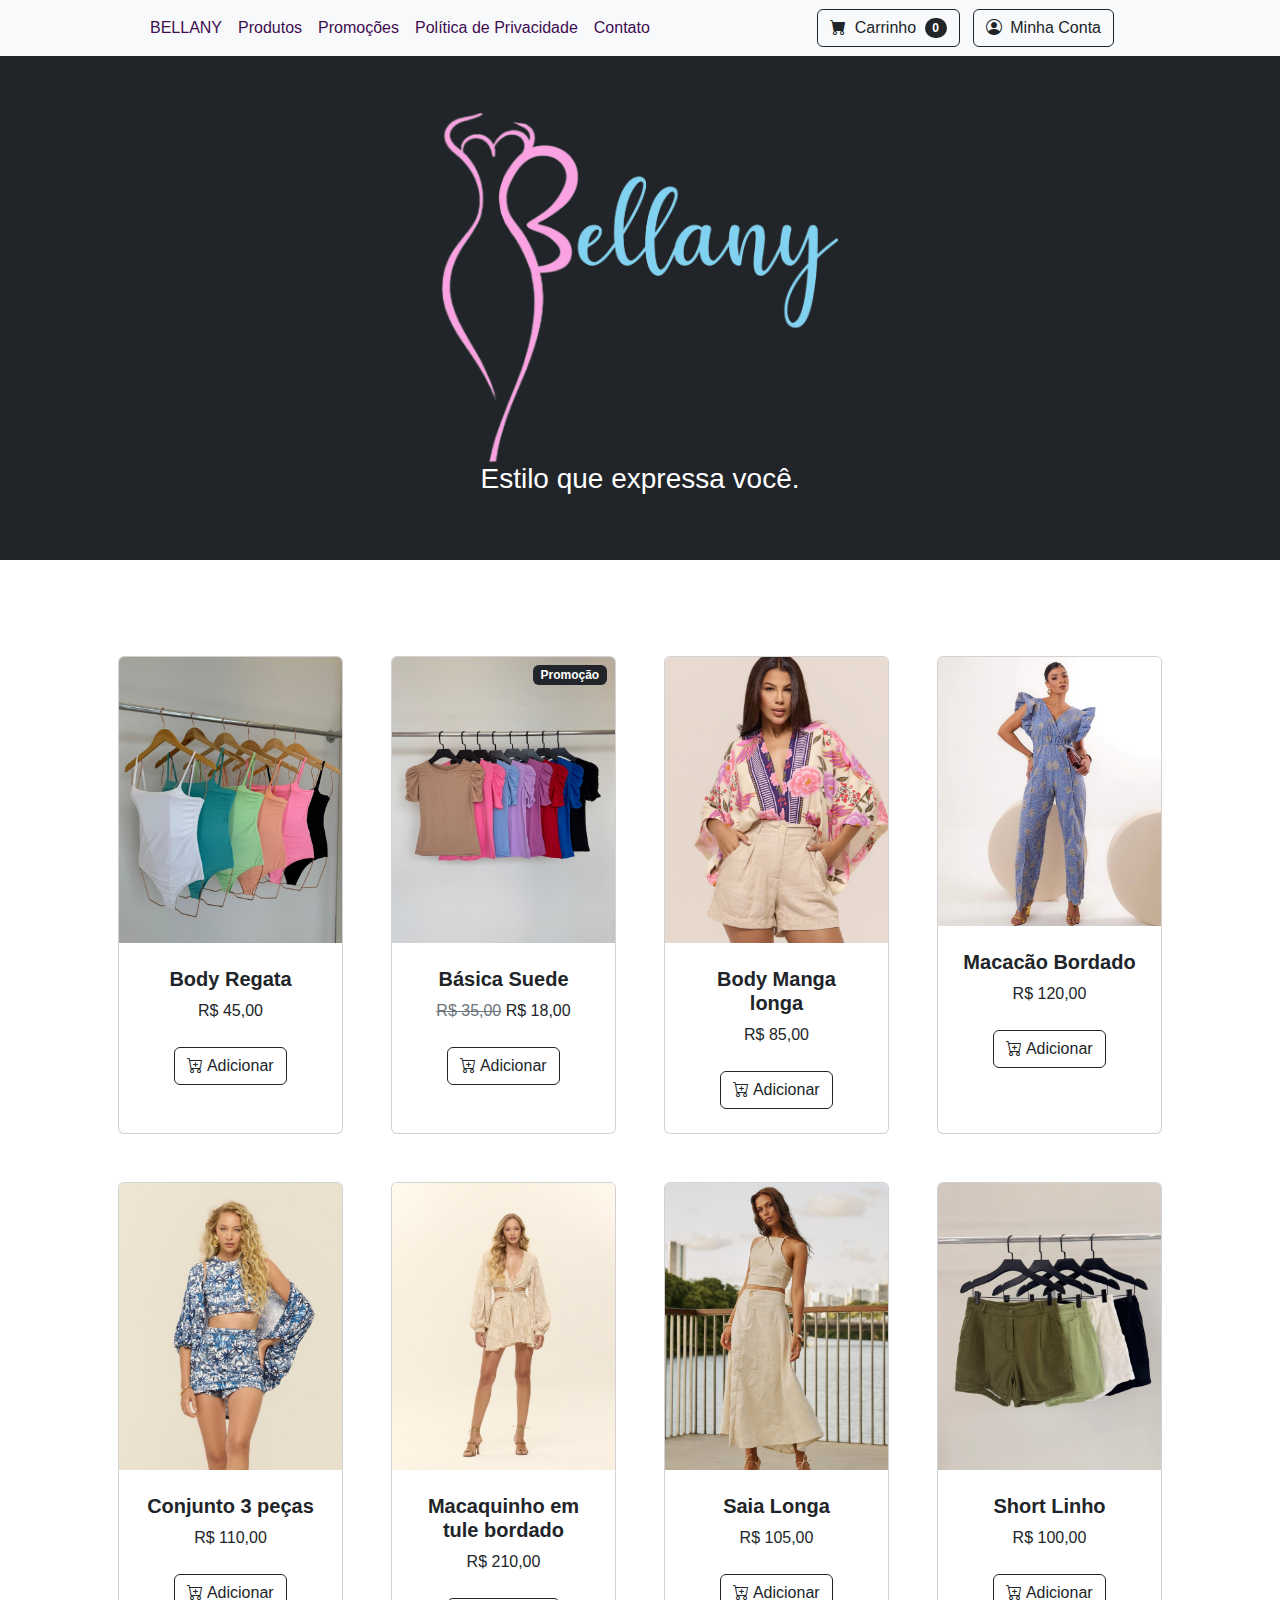
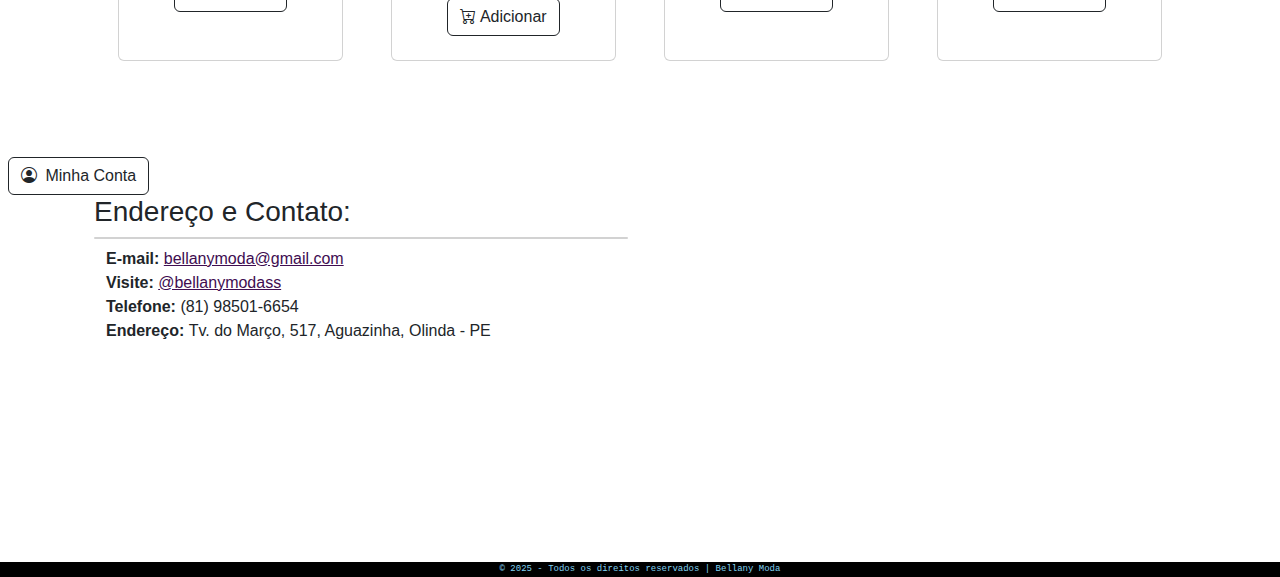
==== Atividade2PWA/index.html @ c87d1834 "Add files via upload" ====
<!DOCTYPE html>
<html lang="pt-br">

<head>
    <title>Bellany</title>
    <meta charset="utf-8" />
    <meta name="viewport" content="width=device-width, initial-scale=1, shrink-to-fit=no" />
    <meta name="description" content="" />
    <meta name="author" content="" />
    
    <!-- Favicon-->
    <link rel="icon" type="image/x-icon" href="assets/bag-heart.svg" />
    <!-- Bootstrap icons-->
    <link href="https://cdn.jsdelivr.net/npm/bootstrap-icons@1.5.0/font/bootstrap-icons.css" rel="stylesheet" />
    <!-- Core theme CSS (includes Bootstrap)-->
    <link href="css/styles.css" rel="stylesheet" />
</head>

<body>
    <!-- Navbar -->
    <nav class="navbar navbar-expand-lg navbar-light bg-light">
        <div class="container px-4 px-lg-5">
            <button class="navbar-toggler" type="button" data-bs-toggle="collapse"
                data-bs-target="#navbarSupportedContent" aria-controls="navbarSupportedContent" aria-expanded="false"
                aria-label="Toggle navigation">
                <span class="navbar-toggler-icon"></span>
            </button>
            <div class="collapse navbar-collapse" id="navbarSupportedContent">
                <ul class="navbar-nav me-auto mb-2 mb-lg-0 ms-lg-4">
                    <li class="nav-item">
                        <a class="nav-link" href="index.html">BELLANY</a>
                    </li>
                    <li class="nav-item">
                        <a class="nav-link" href="index.html#produtos">Produtos</a>
                    </li>
                    <li class="nav-item">
                        <a class="nav-link" href="promocoes.html">Promoções</a>
                    </li>
                    <li class="nav-item">
                        <a class="nav-link" href="politica.html">Política de Privacidade</a>
                    </li>
                    <li class="nav-item">
                        <a class="nav-link" href="contato.html">Contato</a>
                    </li>
                </ul>
                <form class="d-flex me-5" style="gap: 5px">
                    <button class="btn btn-outline-dark" type="button" data-bs-toggle="modal"
                        data-bs-target="#cartModal">
                        <i class="bi-cart-fill me-1"></i>
                        Carrinho
                        <span id="cart-count" class="badge bg-dark text-white ms-1 rounded-pill">0</span>
                    </button>
                    <button class="btn btn-outline-dark ms-2" type="button" data-bs-toggle="modal"
                        data-bs-target="#accountModal">
                        <i class="bi-person-circle me-1"></i>
                        Minha Conta
                    </button>
                </form>
            </div>
        </div>
    </nav>

    <!-- Header-->
    <header class="bg-dark py-5">
        <div class="container px-6 px-lg-5 py-2">
            <div class="text-center text-white">
                <img src="imgs/Bellany.png" alt="Bellany" class="img-fluid" style="max-height: 350px;">
                <h3>Estilo que expressa você.</h3>
            </div>
        </div>
    </header>

    <!-- Product Section -->
    <section class="py-5">
        <div class="container px-4 px-lg-5 mt-5">
            <div class="row gx-4 gx-lg-5 row-cols-2 row-cols-md-3 row-cols-xl-4 justify-content-center">

                <!-- Product Card 1 -->
                <div class="col mb-5">
                    <div class="card h-100">
                        <!-- Link para detalhes do produto -->
                        <a href="produto-detalhado.html?id=1" style="text-decoration: none; color: inherit;">
                            <img class="card-img-top" src="imgs/BodyLiso.jpeg" alt="Body Regata" />
                            <div class="card-body p-4">
                                <div class="text-center">
                                    <h5 class="fw-bolder">Body Regata</h5>
                                    R$ 45,00
                                </div>
                            </div>
                        </a>
                        <div class="card-footer p-4 pt-0 border-top-0 bg-transparent">
                            <div class="text-center">
                                <button class="btn btn-outline-dark mt-auto add-to-cart" data-product="Body Regata"
                                    data-price="R$ 45,00" data-image="imgs/BodyLiso.jpeg">
                                    <i class="bi bi-cart-plus"></i> Adicionar
                                </button>
                            </div>
                        </div>
                    </div>
                </div>

                <!-- Product Card 2 -->
                <div class="col mb-5">
                    <div class="card h-100">
                        <div class="badge bg-dark text-white position-absolute" style="top: 0.5rem; right: 0.5rem">
                            Promoção</div>
                        <a href="produto-detalhado.html?id=2" style="text-decoration: none; color: inherit;">
                            <img class="card-img-top" src="imgs/BasicaSuede.jpeg" alt="Básica Suede" />
                            <div class="card-body p-4">
                                <div class="text-center">
                                    <h5 class="fw-bolder">Básica Suede</h5>
                                    <span class="text-muted text-decoration-line-through">R$ 35,00</span>
                                    R$ 18,00
                                </div>
                            </div>
                        </a>
                        <div class="card-footer p-4 pt-0 border-top-0 bg-transparent">
                            <div class="text-center">
                                <button class="btn btn-outline-dark mt-auto add-to-cart" data-product="Básica Suede"
                                    data-price="R$ 18,00" data-image="imgs/BasicaSuede.jpeg">
                                    <i class="bi bi-cart-plus"></i> Adicionar
                                </button>
                            </div>
                        </div>
                    </div>
                </div>

                <!-- Product Card 3 -->
                <div class="col mb-5">
                    <div class="card h-100">
                        <a href="produto-detalhado.html?id=3" style="text-decoration: none; color: inherit;">
                            <img class="card-img-top" src="imgs/BodyEstampado1.jpeg" alt="Body Estampado" />
                            <div class="card-body p-4">
                                <div class="text-center">
                                    <h5 class="fw-bolder">Body Manga longa</h5>
                                    R$ 85,00
                                </div>
                            </div>
                        </a>
                        <div class="card-footer p-4 pt-0 border-top-0 bg-transparent">
                            <div class="text-center">
                                <button class="btn btn-outline-dark mt-auto add-to-cart" data-product="Body Manga longa"
                                    data-price="R$ 85,00" data-image="imgs/BodyEstampado1.jpeg">
                                    <i class="bi bi-cart-plus"></i> Adicionar
                                </button>
                            </div>
                        </div>
                    </div>
                </div>

                <!-- Product Card 4 -->
                <div class="col mb-5">
                    <div class="card h-100">
                        <a href="produto-detalhado.html?id=4" style="text-decoration: none; color: inherit;">
                            <img class="card-img-top" src="imgs/MacacaoBordado.jpg" alt="Macacão" />
                            <div class="card-body p-4">
                                <div class="text-center">
                                    <h5 class="fw-bolder">Macacão Bordado</h5>
                                    R$ 120,00
                                </div>
                            </div>
                        </a>
                        <div class="card-footer p-4 pt-0 border-top-0 bg-transparent">
                            <div class="text-center">
                                <button class="btn btn-outline-dark mt-auto add-to-cart" data-product="Macacão"
                                    data-price="R$ 120,00" data-image="imgs/MacacaoBordadojpeg">
                                    <i class="bi bi-cart-plus"></i> Adicionar
                                </button>
                            </div>
                        </div>
                    </div>
                </div>

                <!-- Product Card 5 -->
                <div class="col mb-5">
                    <div class="card h-100">
                        <a href="produto-detalhado.html?id=5" style="text-decoration: none; color: inherit;">
                            <img class="card-img-top" src="imgs/Conjunto1.jpeg" alt="Conjunto 3 peças" />
                            <div class="card-body p-4">
                                <div class="text-center">
                                    <h5 class="fw-bolder">Conjunto 3 peças</h5>
                                    R$ 110,00
                                </div>
                            </div>
                        </a>
                        <div class="card-footer p-4 pt-0 border-top-0 bg-transparent">
                            <div class="text-center">
                                <button class="btn btn-outline-dark mt-auto add-to-cart" data-product="Conjunto 3 peças"
                                    data-price="R$ 110,00" data-image="imgs/Conjunto1.jpeg">
                                    <i class="bi bi-cart-plus"></i> Adicionar
                                </button>
                            </div>
                        </div>
                    </div>
                </div>

                <!-- Product Card 6 -->
                <div class="col mb-5">
                    <div class="card h-100">
                        <a href="produto-detalhado.html?id=6" style="text-decoration: none; color: inherit;">
                            <img class="card-img-top" src="imgs/MacaquinhoTule.jpeg" alt="Macaquinho Tule" />
                            <div class="card-body p-4">
                                <div class="text-center">
                                    <h5 class="fw-bolder">Macaquinho em tule bordado</h5>
                                    R$ 210,00
                                </div>
                            </div>
                        </a>
                        <div class="card-footer p-4 pt-0 border-top-0 bg-transparent">
                            <div class="text-center">
                                <button class="btn btn-outline-dark mt-auto add-to-cart"
                                    data-product="Macaquinho em tule bordado" data-price="R$ 210,00"
                                    data-image="imgs/MacaquinhoTule.jpeg">
                                    <i class="bi bi-cart-plus"></i> Adicionar
                                </button>
                            </div>
                        </div>
                    </div>
                </div>

                <!-- Product Card 7 -->
                <div class="col mb-5">
                    <div class="card h-100">
                        <a href="produto-detalhado.html?id=7" style="text-decoration: none; color: inherit;">
                            <img class="card-img-top" src="imgs/SaiaLonga.jpeg" alt="Saia Longa" />
                            <div class="card-body p-4">
                                <div class="text-center">
                                    <h5 class="fw-bolder">Saia Longa</h5>
                                    R$ 105,00
                                </div>
                            </div>
                        </a>
                        <div class="card-footer p-4 pt-0 border-top-0 bg-transparent">
                            <div class="text-center">
                                <button class="btn btn-outline-dark mt-auto add-to-cart" data-product="Saia Longa"
                                    data-price="R$ 105,00" data-image="imgs/SaiaLonga.jpeg">
                                    <i class="bi bi-cart-plus"></i> Adicionar
                                </button>
                            </div>
                        </div>
                    </div>
                </div>

                <!-- Product Card 8 -->
                <div class="col mb-5">
                    <div class="card h-100">
                        <a href="produto-detalhado.html?id=8" style="text-decoration: none; color: inherit;">
                            <img class="card-img-top" src="imgs/ShortLinho.jpeg" alt="Short Linho" />
                            <div class="card-body p-4">
                                <div class="text-center">
                                    <h5 class="fw-bolder">Short Linho</h5>
                                    R$ 100,00
                                </div>
                            </div>
                        </a>
                        <div class="card-footer p-4 pt-0 border-top-0 bg-transparent">
                            <div class="text-center">
                                <button class="btn btn-outline-dark mt-auto add-to-cart" data-product="Short Linho"
                                    data-price="R$ 100,00" data-image="imgs/ShortLinho.jpeg">
                                    <i class="bi bi-cart-plus"></i> Adicionar
                                </button>
                            </div>
                        </div>
                    </div>
                </div>

            </div>
        </div>
    </section>

    <!-- Cart Modal-->
    <div class="modal fade" id="cartModal" tabindex="-1" aria-labelledby="cartModalLabel" aria-hidden="true">
        <div class="modal-dialog modal-lg">
            <div class="modal-content">
                <div class="modal-header">
                    <h5 class="modal-title" id="cartModalLabel">Carrinho</h5>
                    <button type="button" class="btn-close" data-bs-dismiss="modal" aria-label="Close"></button>
                </div>
                <div class="modal-body">
                    <div id="cart-items" class="list-group">
                        <!-- Cart items will be inserted here dynamically -->
                    </div>
                </div>
                <div class="modal-footer">
                    <button type="button" class="btn btn-secondary" data-bs-dismiss="modal">Close</button>
                    <button type="button" class="btn btn-primary" id="checkoutBtn">Finalizar</button>
                </div>
            </div>
        </div>
    </div>
    <!-- Botão "Minha Conta" abre o modal -->
    <button class="btn btn-outline-dark ms-2" type="button" data-bs-toggle="modal" data-bs-target="#accountModal">
        <i class="bi-person-circle me-1"></i> Minha Conta
    </button>

    <!-- Modal de Login e Cadastro -->
    <div class="modal fade" id="accountModal" tabindex="-1" aria-labelledby="accountModalLabel" aria-hidden="true">
        <div class="modal-dialog">
            <div class="modal-content">
                <div class="modal-header">
                    <h5 class="modal-title" id="accountModalLabel">Minha Conta</h5>
                    <button type="button" class="btn-close" data-bs-dismiss="modal" aria-label="Close"></button>
                </div>
                <div class="modal-body">
                    <div id="loginForm">
                        <h5>Entrar</h5>
                        <input type="email" id="loginEmail" class="form-control mb-2" placeholder="Email">
                        <input type="password" id="loginPassword" class="form-control mb-2" placeholder="Senha">
                        <button class="btn btn-primary w-100" onclick="login()">Entrar</button>
                        <p class="mt-2 text-center">
                            <a href="#" onclick="toggleForms()">Criar uma conta</a>
                        </p>
                    </div>
                    <div id="registerForm" style="display: none;">
                        <h5>Criar Conta</h5>
                        <input type="text" id="registerName" class="form-control mb-2" placeholder="Nome">
                        <input type="email" id="registerEmail" class="form-control mb-2" placeholder="Email">
                        <input type="password" id="registerPassword" class="form-control mb-2" placeholder="Senha">
                        <button class="btn btn-success w-100" onclick="register()">Cadastrar</button>
                        <p class="mt-2 text-center">
                            <a href="#" onclick="toggleForms()">Já tenho uma conta</a>
                        </p>
                    </div>
                </div>
            </div>
        </div>
    </div>

    <div id="endereco" class="container-sm margin scrollMenu">
        <div class="container-sm">
            <div class="row">
                <div class="col-12 col-md-6 mb-4">
                    <h3>Endereço e Contato:</h3>
                    <div class="card topBcgEnd my-2"></div>
                    <div class="container-sm">
                        <address>
                            <b>E-mail:</b> <a href="mailto:bellanymoda@gmail.com">bellanymoda@gmail.com</a><br>
                            <b>Visite:</b> <a href="https://www.instagram.com/bellanymodass/">@bellanymodass</a><br>
                            <b>Telefone: </b> (81) 98501-6654 <br>
                            <b>Endereço: </b> Tv. do Março, 517, Aguazinha, Olinda - PE
                        </address>
                    </div>
                </div>
                <div class="col-12 col-md-6">
                    <iframe
                        src="https://www.google.com/maps/embed?pb=!1m18!1m12!1m3!1d987.7462880348048!2d-34.88534623037959!3d-8.000467471449685!2m3!1f0!2f0!3f0!3m2!1i1024!2i768!4f13.1!3m3!1m2!1s0x7ab178ab270eea7%3A0x56962809dd616360!2sEstr.%20de%20Aguazinha%2C%20570%20-%20Aguazinha%2C%20Olinda%20-%20PE%2C%2053270-240!5e0!3m2!1spt-PT!2sbr!4v1739824219242!5m2!1spt-PT!2sbr"
                        class="w-100" height="250" style="border:0;" allowfullscreen="" loading="lazy"
                        referrerpolicy="no-referrer-when-downgrade"></iframe>
                </div>
            </div>
        </div>
    </div>

    <footer>
        <samp>&copy; 2025 - Todos os direitos reservados | Bellany Moda</samp>
    </footer>

    <!-- Bootstrap core JS-->
    <script src="https://cdn.jsdelivr.net/npm/bootstrap@5.2.3/dist/js/bootstrap.bundle.min.js"></script>
    <!-- Custom theme JS-->
    <script src="js/scripts.js"></script>
</body>

</html>
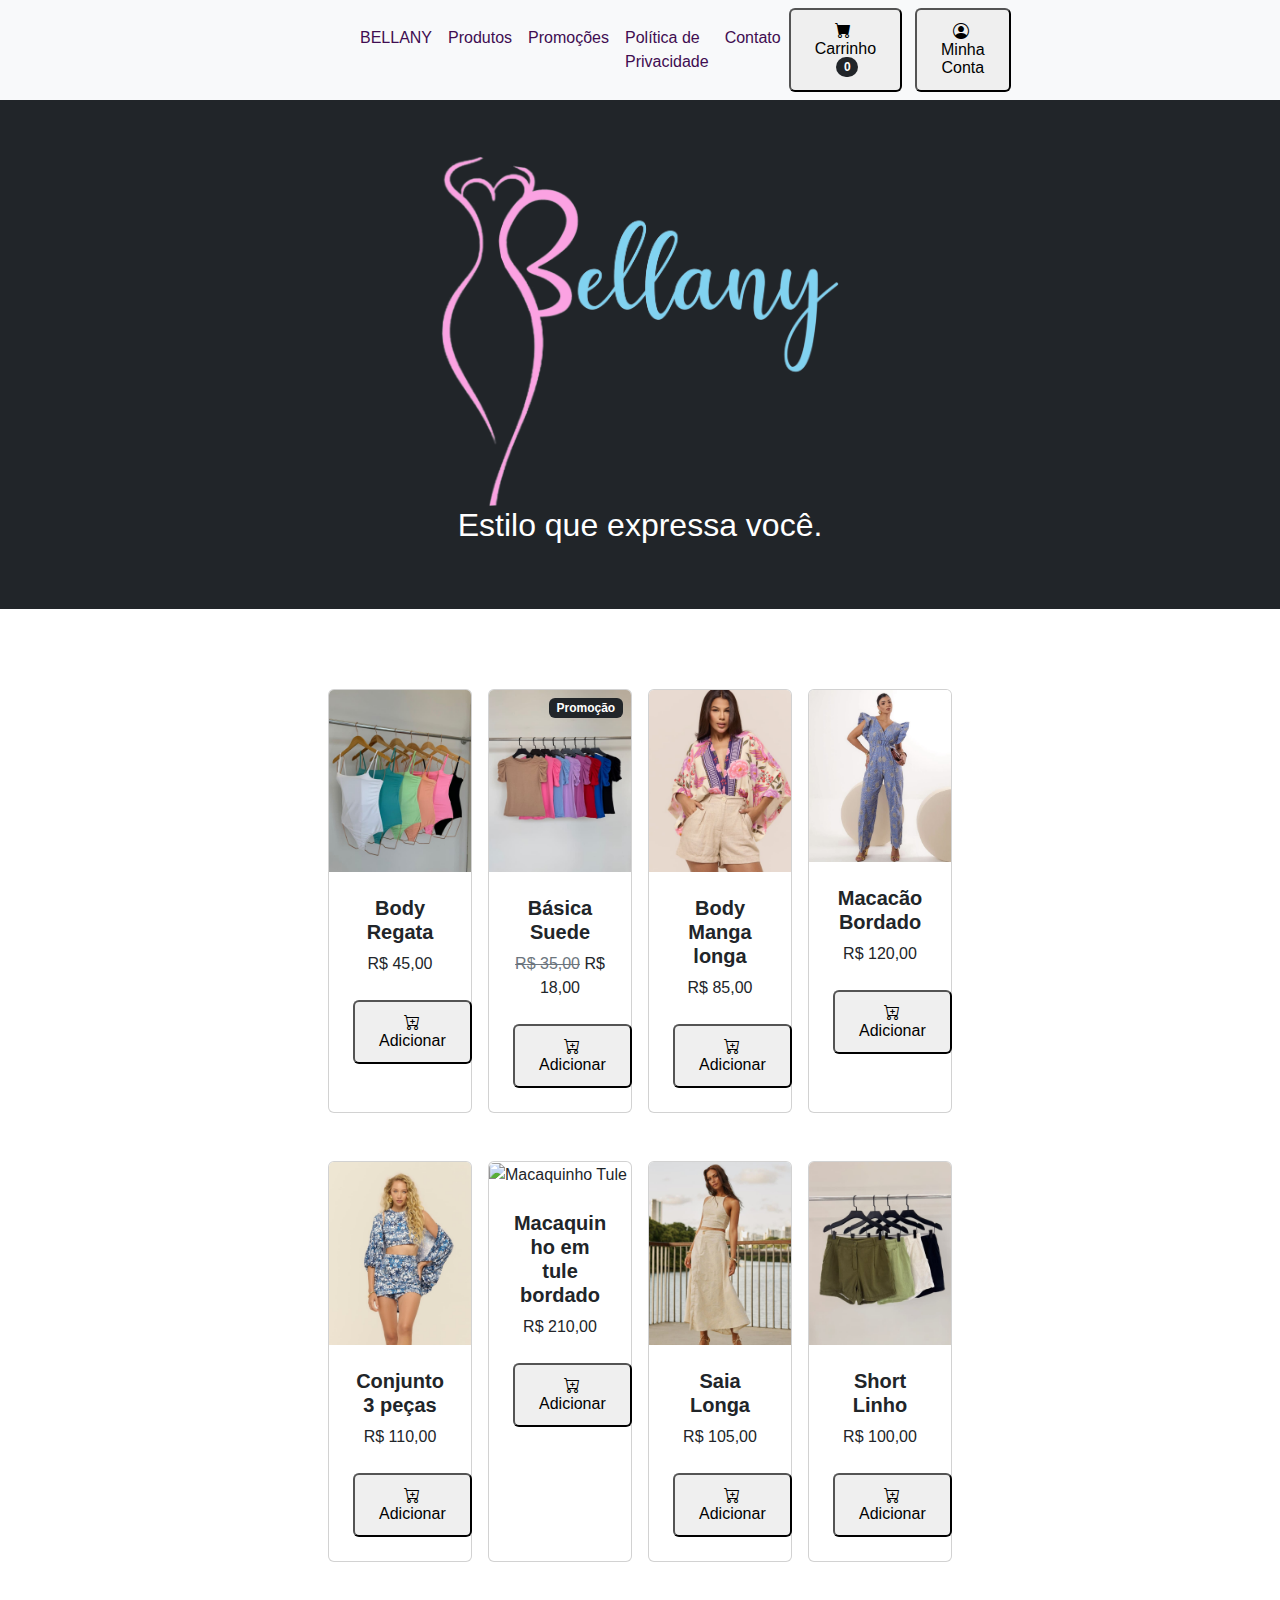
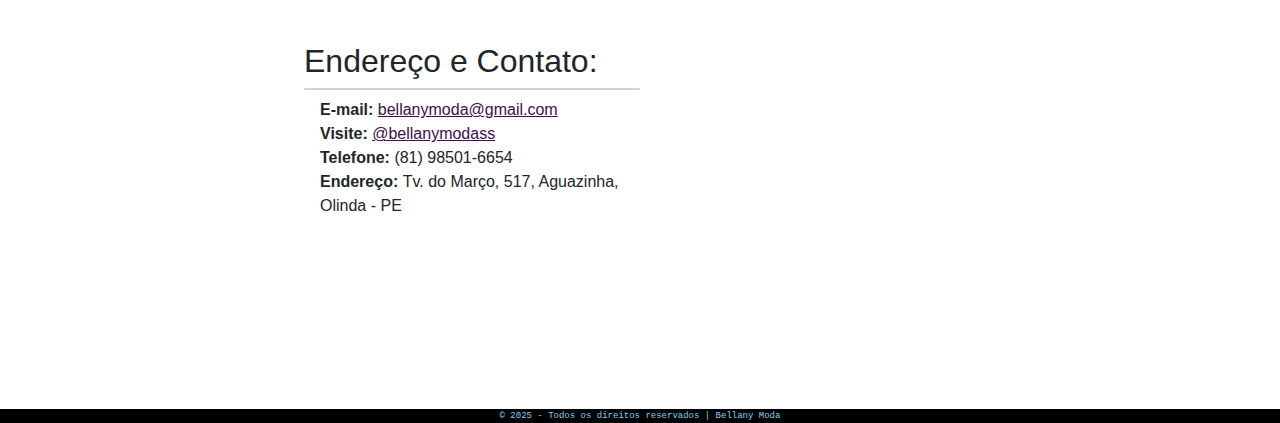
==== commit 7090fd19: "Add files via upload" ====
--- a/Atividade2PWA/index.html
+++ b/Atividade2PWA/index.html
@@ -13,7 +13,9 @@
     <!-- Bootstrap icons-->
     <link href="https://cdn.jsdelivr.net/npm/bootstrap-icons@1.5.0/font/bootstrap-icons.css" rel="stylesheet" />
     <!-- Core theme CSS (includes Bootstrap)-->
+<script>navigator.serviceWorker.register("service-worker.js")</script> 
     <link href="css/styles.css" rel="stylesheet" />
+      <link rel="manifest" href="manifest.json">
 </head>
 
 <body>
@@ -288,10 +290,6 @@
             </div>
         </div>
     </div>
-    <!-- Botão "Minha Conta" abre o modal -->
-    <button class="btn btn-outline-dark ms-2" type="button" data-bs-toggle="modal" data-bs-target="#accountModal">
-        <i class="bi-person-circle me-1"></i> Minha Conta
-    </button>
 
     <!-- Modal de Login e Cadastro -->
     <div class="modal fade" id="accountModal" tabindex="-1" aria-labelledby="accountModalLabel" aria-hidden="true">
@@ -359,6 +357,19 @@
     <script src="https://cdn.jsdelivr.net/npm/bootstrap@5.2.3/dist/js/bootstrap.bundle.min.js"></script>
     <!-- Custom theme JS-->
     <script src="js/scripts.js"></script>
+    <script>
+        if ('serviceWorker' in navigator) {
+          window.addEventListener('load', function() {
+            navigator.serviceWorker.register('/service-worker.js')
+              .then(function(registration) {
+                console.log('Service Worker registrado com sucesso: ', registration.scope);
+              }, function(err) {
+                console.log('Falha no registro do Service Worker: ', err);
+              });
+          });
+        }
+      </script>
+      
 </body>
 
 </html>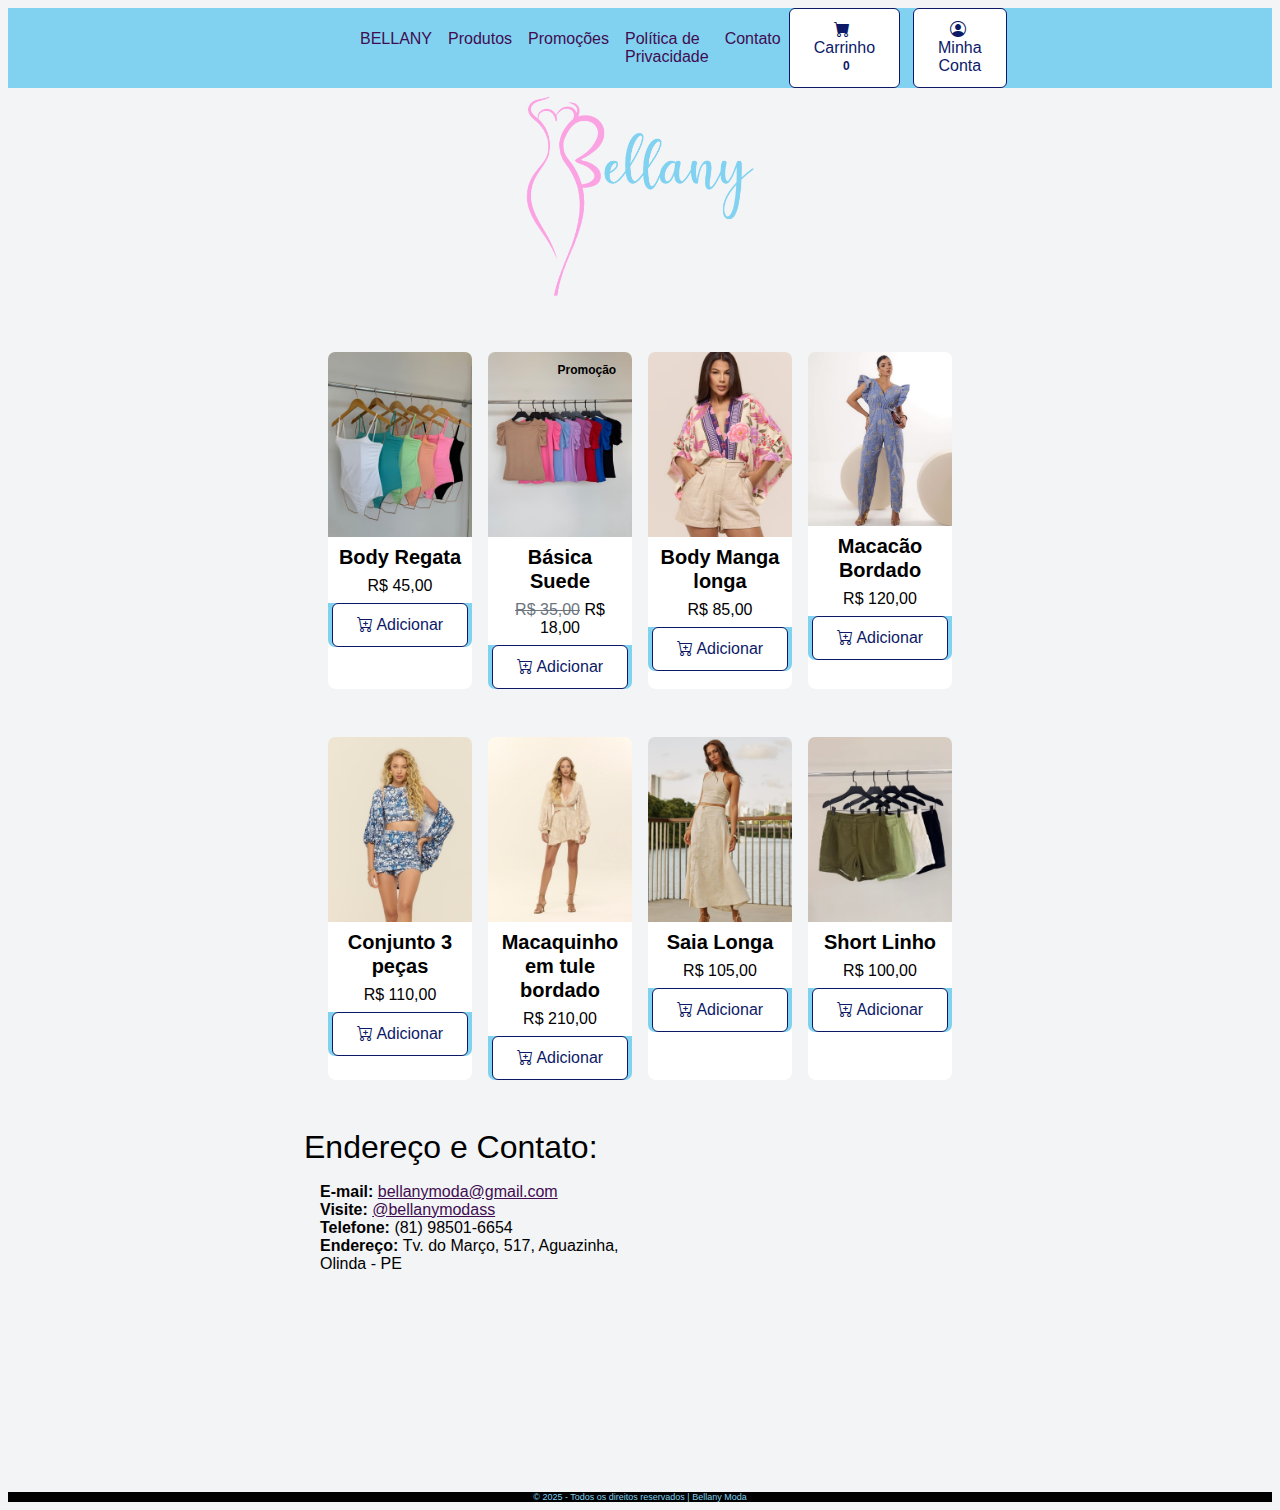
==== commit 410a1360: "Add files via upload" ====
--- a/Atividade2PWA/index.html
+++ b/Atividade2PWA/index.html
@@ -2,20 +2,18 @@
 <html lang="pt-br">
 
 <head>
+    <meta charset="UTF-8">
+    <meta name="viewport" content="width=device-width, initial-scale=1.0">
+    <link rel="manifest" href="manifest.json">
     <title>Bellany</title>
-    <meta charset="utf-8" />
-    <meta name="viewport" content="width=device-width, initial-scale=1, shrink-to-fit=no" />
-    <meta name="description" content="" />
-    <meta name="author" content="" />
-    
-    <!-- Favicon-->
-    <link rel="icon" type="image/x-icon" href="assets/bag-heart.svg" />
+    <meta name="theme-color" content="#563d7c">
+    <link href="css/styles.css" rel="stylesheet">
+
+    <link rel="icon" type="image/x-icon" href="imgs/">
     <!-- Bootstrap icons-->
     <link href="https://cdn.jsdelivr.net/npm/bootstrap-icons@1.5.0/font/bootstrap-icons.css" rel="stylesheet" />
     <!-- Core theme CSS (includes Bootstrap)-->
-<script>navigator.serviceWorker.register("service-worker.js")</script> 
-    <link href="css/styles.css" rel="stylesheet" />
-      <link rel="manifest" href="manifest.json">
+    <script>navigator.serviceWorker.register("service-worker.js")</script>
 </head>
 
 <body>
@@ -66,8 +64,7 @@
     <header class="bg-dark py-5">
         <div class="container px-6 px-lg-5 py-2">
             <div class="text-center text-white">
-                <img src="imgs/Bellany.png" alt="Bellany" class="img-fluid" style="max-height: 350px;">
-                <h3>Estilo que expressa você.</h3>
+                <img src="imgs/Bellany.png" alt="Bellany" class="img-fluid" style="max-height: 200px;">
             </div>
         </div>
     </header>
@@ -341,8 +338,8 @@
                 </div>
                 <div class="col-12 col-md-6">
                     <iframe
-                        src="https://www.google.com/maps/embed?pb=!1m18!1m12!1m3!1d987.7462880348048!2d-34.88534623037959!3d-8.000467471449685!2m3!1f0!2f0!3f0!3m2!1i1024!2i768!4f13.1!3m3!1m2!1s0x7ab178ab270eea7%3A0x56962809dd616360!2sEstr.%20de%20Aguazinha%2C%20570%20-%20Aguazinha%2C%20Olinda%20-%20PE%2C%2053270-240!5e0!3m2!1spt-PT!2sbr!4v1739824219242!5m2!1spt-PT!2sbr"
-                        class="w-100" height="250" style="border:0;" allowfullscreen="" loading="lazy"
+                        src="https://www.google.com/maps/embed?pb=!1m14!1m8!1m3!1d6677.5764430303625!2d-34.884702!3d-8.000469!3m2!1i1024!2i768!4f13.1!3m3!1m2!1s0x7ab178ab270eea7%3A0x56962809dd616360!2sEstr.%20de%20Aguazinha%2C%20570%20-%20Aguazinha%2C%20Olinda%20-%20PE%2C%2053270-240!5e1!3m2!1spt-PT!2sbr!4v1741582147576!5m2!1spt-PT!2sbr"
+                        width="300" height="200" style="border:0;" allowfullscreen="" loading="lazy"
                         referrerpolicy="no-referrer-when-downgrade"></iframe>
                 </div>
             </div>
@@ -359,17 +356,17 @@
     <script src="js/scripts.js"></script>
     <script>
         if ('serviceWorker' in navigator) {
-          window.addEventListener('load', function() {
-            navigator.serviceWorker.register('/service-worker.js')
-              .then(function(registration) {
-                console.log('Service Worker registrado com sucesso: ', registration.scope);
-              }, function(err) {
-                console.log('Falha no registro do Service Worker: ', err);
-              });
-          });
+            window.addEventListener('load', function () {
+                navigator.serviceWorker.register('/service-worker.js')
+                    .then(function (registration) {
+                        console.log('Service Worker registrado com sucesso: ', registration.scope);
+                    }, function (err) {
+                        console.log('Falha no registro do Service Worker: ', err);
+                    });
+            });
         }
-      </script>
-      
+    </script>
+
 </body>
 
 </html>